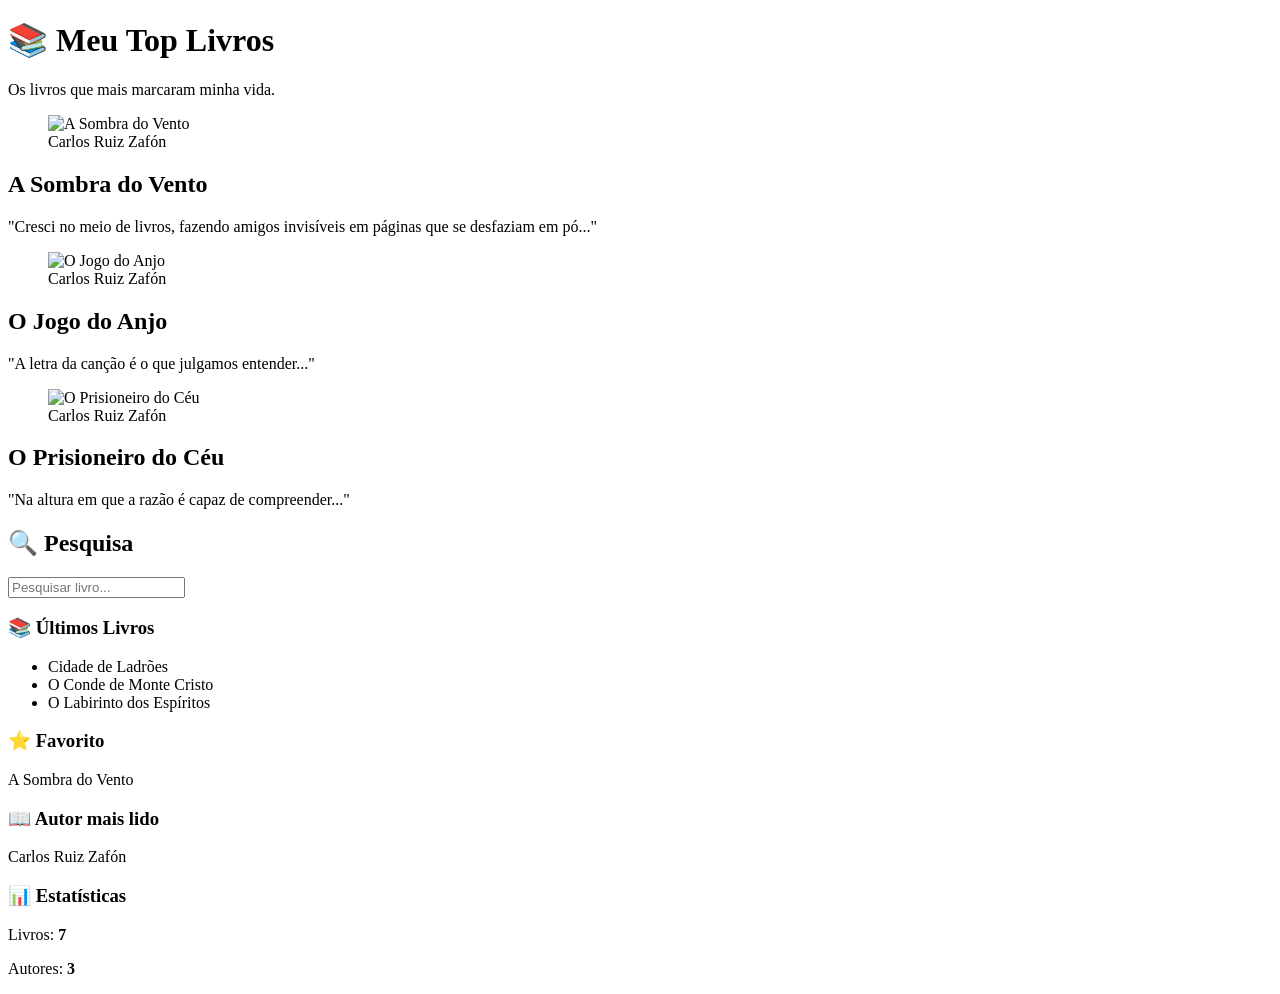
==== index.html @ 982901af "Create index.html" ====
<!DOCTYPE html>
<html lang="pt-br">
<head>
    <meta charset="UTF-8">
    <meta name="viewport" content="width=device-width, initial-scale=1.0">
    <title>Meu Top Livros</title>
    <link rel="stylesheet" href="style.css">
</head>

<body>

<header>
    <h1>📚 Meu Top Livros</h1>
    <p>Os livros que mais marcaram minha vida.</p>
</header>

<main class="container">

    <!-- Conteúdo principal -->
    <section class="conteudo">

        <article class="livro">

            <figure>
                <img src="https://encrypted-tbn0.gstatic.com/images?q=tbn:ANd9GcRl0ojqoRzmisD-qSrYzxYlmKDc_uwGJLLNUHIPdXYCww&s"
                    alt="A Sombra do Vento">

                <figcaption>Carlos Ruiz Zafón</figcaption>
            </figure>

            <div>

                <h2>A Sombra do Vento</h2>

                <p>
                    "Cresci no meio de livros, fazendo amigos invisíveis em páginas que se desfaziam em pó..."
                </p>

            </div>

        </article>

        <article class="livro">

            <figure>
                <img src="https://encrypted-tbn0.gstatic.com/images?q=tbn:ANd9GcQw5gsm1SyWhOe64HRQV-95J110N8QmnVJjhS1RGpzAJQ&s=10"
                    alt="O Jogo do Anjo">

                <figcaption>Carlos Ruiz Zafón</figcaption>
            </figure>

            <div>

                <h2>O Jogo do Anjo</h2>

                <p>
                    "A letra da canção é o que julgamos entender..."
                </p>

            </div>

        </article>

        <article class="livro">

            <figure>
                <img src="https://encrypted-tbn0.gstatic.com/images?q=tbn:ANd9GcTRCfm_sTPt8P8wNqclbmxdLpyc6TXs1fWrxeul1AFvDg&s=10"
                    alt="O Prisioneiro do Céu">

                <figcaption>Carlos Ruiz Zafón</figcaption>
            </figure>

            <div>

                <h2>O Prisioneiro do Céu</h2>

                <p>
                    "Na altura em que a razão é capaz de compreender..."
                </p>

            </div>

        </article>

    </section>

    <!-- Barra lateral -->

    <aside class="sidebar">

        <h2>🔍 Pesquisa</h2>

        <input
            type="text"
            placeholder="Pesquisar livro...">

        <div class="box">

            <h3>📚 Últimos Livros</h3>

            <ul>
                <li>Cidade de Ladrões</li>
                <li>O Conde de Monte Cristo</li>
                <li>O Labirinto dos Espíritos</li>
            </ul>

        </div>

        <div class="box">

            <h3>⭐ Favorito</h3>

            <p>A Sombra do Vento</p>

        </div>

        <div class="box">

            <h3>📖 Autor mais lido</h3>

            <p>Carlos Ruiz Zafón</p>

        </div>

        <div class="box">

            <h3>📊 Estatísticas</h3>

            <p>Livros: <strong>7</strong></p>
            <p>Autores: <strong>3</strong></p>

        </div>

    </aside>

</main>

</body>
</html>
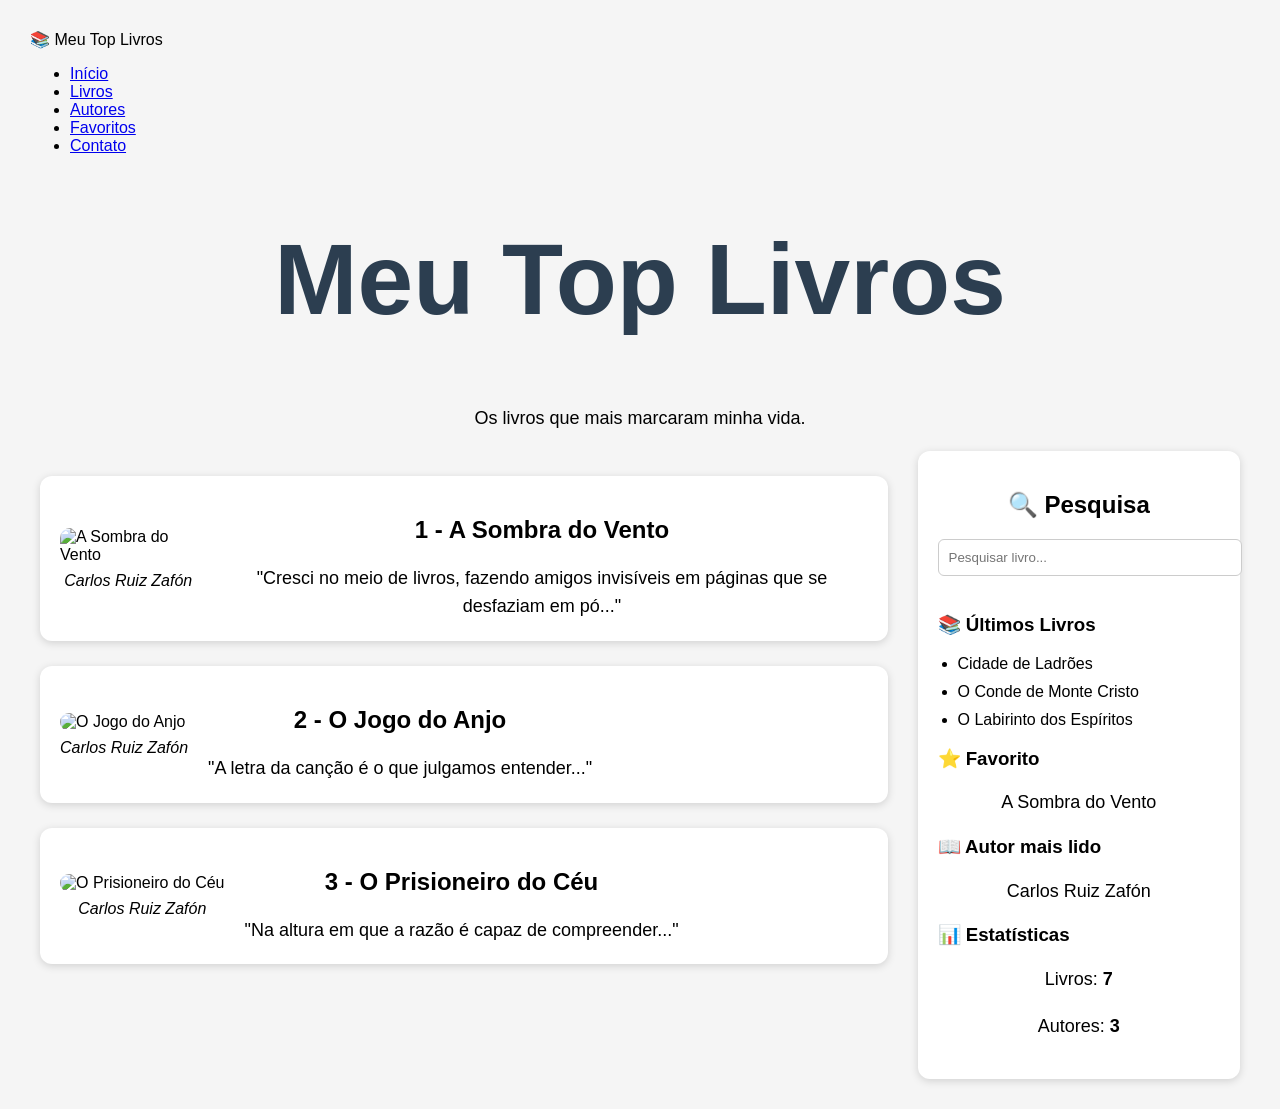
==== commit dea9e3aa: "Update index.html" ====
--- a/index.html
+++ b/index.html
@@ -1,139 +1,153 @@
 <!DOCTYPE html>
 <html lang="pt-br">
-<head>
+  <head>
     <meta charset="UTF-8">
     <meta name="viewport" content="width=device-width, initial-scale=1.0">
     <title>Meu Top Livros</title>
     <link rel="stylesheet" href="style.css">
-</head>
+  </head>
 
-<body>
+  <body>
+    <nav class="menu">
+      <div class="logo">
+        📚 Meu Top Livros
+      </div>
 
-<header>
-    <h1>📚 Meu Top Livros</h1>
-    <p>Os livros que mais marcaram minha vida.</p>
-</header>
+      <ul>
+        <li><a href="#">Início</a></li>
+        <li><a href="#">Livros</a></li>
+        <li><a href="#">Autores</a></li>
+        <li><a href="#">Favoritos</a></li>
+        <li><a href="#">Contato</a></li>
+      </ul>
+    </nav>
+    <header>
+      <h1>Meu Top Livros</h1>
 
-<main class="container">
+      <p class="descricao">
+        Os livros que mais marcaram minha vida.
+      </p>
+    </header>
+    <main class="container">
 
-    <!-- Conteúdo principal -->
-    <section class="conteudo">
+      <!-- Conteúdo principal -->
+      <section class="conteudo">
 
         <article class="livro">
 
-            <figure>
-                <img src="https://encrypted-tbn0.gstatic.com/images?q=tbn:ANd9GcRl0ojqoRzmisD-qSrYzxYlmKDc_uwGJLLNUHIPdXYCww&s"
-                    alt="A Sombra do Vento">
+          <figure>
+            <img src="https://encrypted-tbn0.gstatic.com/images?q=tbn:ANd9GcRl0ojqoRzmisD-qSrYzxYlmKDc_uwGJLLNUHIPdXYCww&s"
+              alt="A Sombra do Vento">
 
-                <figcaption>Carlos Ruiz Zafón</figcaption>
-            </figure>
+            <figcaption>Carlos Ruiz Zafón</figcaption>
+          </figure>
 
-            <div>
+          <div>
 
-                <h2>A Sombra do Vento</h2>
+            <h2>A Sombra do Vento</h2>
 
-                <p>
-                    "Cresci no meio de livros, fazendo amigos invisíveis em páginas que se desfaziam em pó..."
-                </p>
+            <p>
+              "Cresci no meio de livros, fazendo amigos invisíveis em páginas que se desfaziam em pó..."
+            </p>
 
-            </div>
+          </div>
 
         </article>
 
         <article class="livro">
 
-            <figure>
-                <img src="https://encrypted-tbn0.gstatic.com/images?q=tbn:ANd9GcQw5gsm1SyWhOe64HRQV-95J110N8QmnVJjhS1RGpzAJQ&s=10"
-                    alt="O Jogo do Anjo">
+          <figure>
+            <img src="https://encrypted-tbn0.gstatic.com/images?q=tbn:ANd9GcQw5gsm1SyWhOe64HRQV-95J110N8QmnVJjhS1RGpzAJQ&s=10"
+              alt="O Jogo do Anjo">
 
-                <figcaption>Carlos Ruiz Zafón</figcaption>
-            </figure>
+            <figcaption>Carlos Ruiz Zafón</figcaption>
+          </figure>
 
-            <div>
+          <div>
 
-                <h2>O Jogo do Anjo</h2>
+            <h2>O Jogo do Anjo</h2>
 
-                <p>
-                    "A letra da canção é o que julgamos entender..."
-                </p>
+            <p>
+              "A letra da canção é o que julgamos entender..."
+            </p>
 
-            </div>
+          </div>
 
         </article>
 
         <article class="livro">
 
-            <figure>
-                <img src="https://encrypted-tbn0.gstatic.com/images?q=tbn:ANd9GcTRCfm_sTPt8P8wNqclbmxdLpyc6TXs1fWrxeul1AFvDg&s=10"
-                    alt="O Prisioneiro do Céu">
+          <figure>
+            <img src="https://encrypted-tbn0.gstatic.com/images?q=tbn:ANd9GcTRCfm_sTPt8P8wNqclbmxdLpyc6TXs1fWrxeul1AFvDg&s=10"
+              alt="O Prisioneiro do Céu">
 
-                <figcaption>Carlos Ruiz Zafón</figcaption>
-            </figure>
+            <figcaption>Carlos Ruiz Zafón</figcaption>
+          </figure>
 
-            <div>
+          <div>
 
-                <h2>O Prisioneiro do Céu</h2>
+            <h2>O Prisioneiro do Céu</h2>
 
-                <p>
-                    "Na altura em que a razão é capaz de compreender..."
-                </p>
+            <p>
+              "Na altura em que a razão é capaz de compreender..."
+            </p>
 
-            </div>
+          </div>
 
         </article>
 
-    </section>
+      </section>
 
-    <!-- Barra lateral -->
+      <!-- Barra lateral -->
 
-    <aside class="sidebar">
+      <aside class="sidebar">
 
         <h2>🔍 Pesquisa</h2>
 
         <input
-            type="text"
-            placeholder="Pesquisar livro...">
+          type="text"
+          placeholder="Pesquisar livro...">
 
         <div class="box">
 
-            <h3>📚 Últimos Livros</h3>
+          <h3>📚 Últimos Livros</h3>
 
-            <ul>
-                <li>Cidade de Ladrões</li>
-                <li>O Conde de Monte Cristo</li>
-                <li>O Labirinto dos Espíritos</li>
-            </ul>
+          <ul>
+            <li>Cidade de Ladrões</li>
+            <li>O Conde de Monte Cristo</li>
+            <li>O Labirinto dos Espíritos</li>
+          </ul>
 
         </div>
 
         <div class="box">
 
-            <h3>⭐ Favorito</h3>
+        <h3>⭐ Favorito</h3>
 
-            <p>A Sombra do Vento</p>
+        <p>A Sombra do Vento</p>
+
+      </div>
+
+        <div class="box">
+
+          <h3>📖 Autor mais lido</h3>
+
+          <p>Carlos Ruiz Zafón</p>
 
         </div>
 
         <div class="box">
 
-            <h3>📖 Autor mais lido</h3>
+          <h3>📊 Estatísticas</h3>
 
-            <p>Carlos Ruiz Zafón</p>
+          <p>Livros: <strong>7</strong></p>
+          <p>Autores: <strong>3</strong></p>
 
         </div>
 
-        <div class="box">
+      </aside>
 
-            <h3>📊 Estatísticas</h3>
+    </main>
 
-            <p>Livros: <strong>7</strong></p>
-            <p>Autores: <strong>3</strong></p>
-
-        </div>
-
-    </aside>
-
-</main>
-
-</body>
+  </body>
 </html>
--- a/style.css
+++ b/style.css
@@ -0,0 +1,118 @@
+h1{
+  font-size: 100px;
+  text-align: center;
+  color: #2c3e50;
+}
+h2{
+  text-align: center;
+}
+p{
+    font-size:18px;
+    line-height:1.6;
+    text-align: center;
+}
+img{
+    width:150px;
+    height:220px;
+    object-fit:cover;
+    border-radius:10px;
+}
+.livro{
+    display:flex;
+    align-items:center;
+    gap:20px;
+
+    background:white;
+    padding:20px;
+
+    border-radius:12px;
+
+    box-shadow:0 2px 8px rgba(0,0,0,.15);
+
+    margin:25px 0;
+}
+
+.livro img {
+  width: 150px;
+}
+
+.livro p {
+  margin: 0;
+}
+body{
+    padding:30px;
+    font-family:Arial, Helvetica, sans-serif;
+    background:#f5f5f5;
+    margin:0;
+}
+figure{
+    margin:0;
+}
+
+figcaption{
+    text-align:center;
+    font-style:italic;
+    margin-top:8px;
+}
+body {
+    counter-reset: livro;
+}
+
+.livro h2::before {
+    counter-increment: livro;
+    content: counter(livro) " - ";
+}
+.container{
+    max-width:1200px;
+    margin:auto;
+
+    display:flex;
+    gap:30px;
+
+    align-items:flex-start;
+}
+
+.conteudo{
+    flex:3;
+}
+
+.sidebar{
+    flex:1;
+
+    background:white;
+
+    padding:20px;
+
+    border-radius:12px;
+
+    box-shadow:0 2px 8px rgba(0,0,0,.15);
+
+    position:sticky;
+
+    top:20px;
+}
+
+.sidebar input{
+
+    width:100%;
+
+    padding:10px;
+
+    margin-bottom:20px;
+
+    border-radius:6px;
+
+    border:1px solid #ccc;
+}
+
+.sidebar ul{
+
+    padding-left:20px;
+
+}
+
+.sidebar li{
+
+    margin-bottom:10px;
+
+}
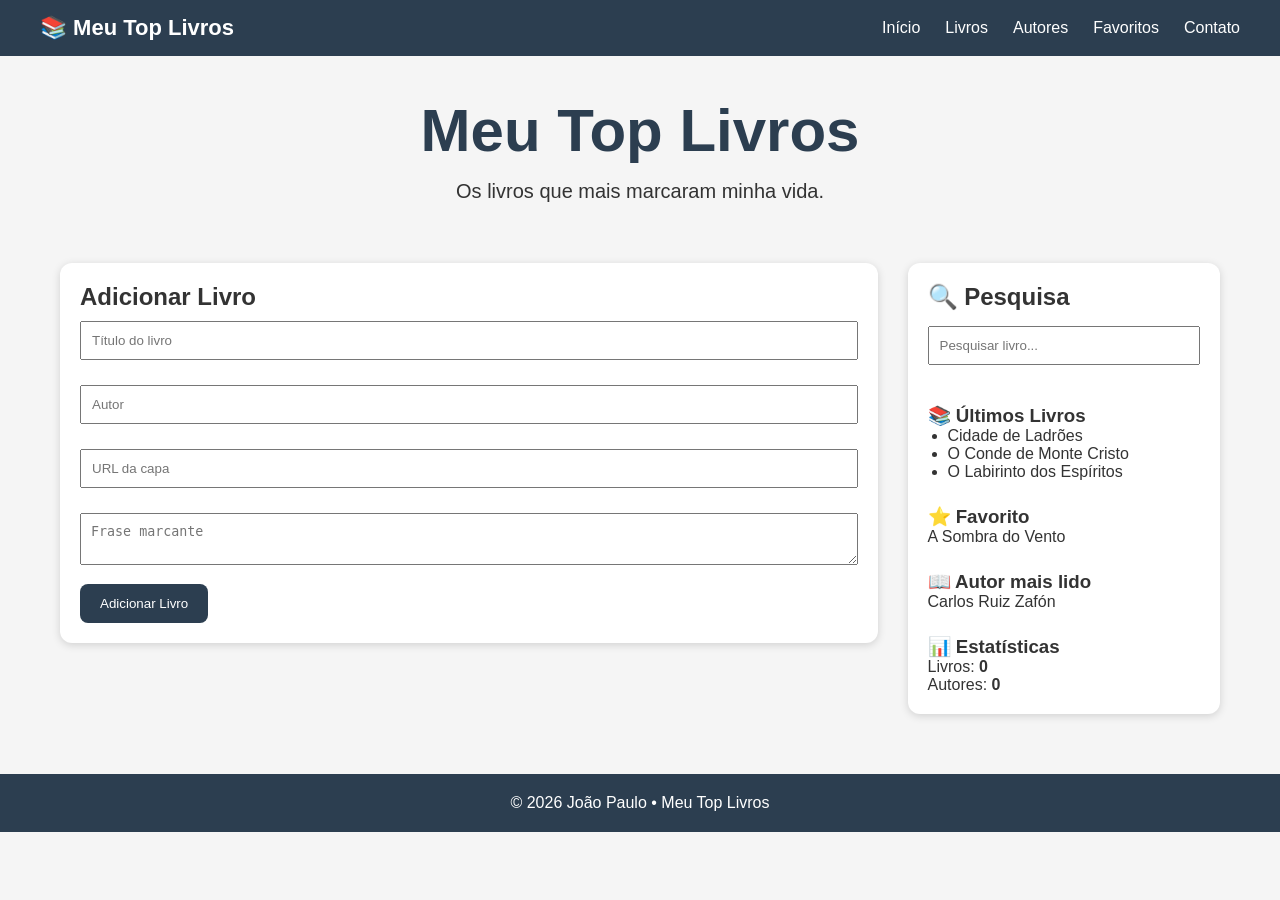
==== commit 7f0df01d: "add formulario" ====
--- a/index.html
+++ b/index.html
@@ -1,153 +1,162 @@
 <!DOCTYPE html>
-<html lang="pt-br">
-  <head>
+<html lang="pt-BR">
+<head>
     <meta charset="UTF-8">
     <meta name="viewport" content="width=device-width, initial-scale=1.0">
     <title>Meu Top Livros</title>
+
     <link rel="stylesheet" href="style.css">
-  </head>
+</head>
 
-  <body>
+<body>
+
+    <!-- MENU -->
+
     <nav class="menu">
-      <div class="logo">
-        📚 Meu Top Livros
-      </div>
 
-      <ul>
-        <li><a href="#">Início</a></li>
-        <li><a href="#">Livros</a></li>
-        <li><a href="#">Autores</a></li>
-        <li><a href="#">Favoritos</a></li>
-        <li><a href="#">Contato</a></li>
-      </ul>
+        <div class="logo">
+            📚 Meu Top Livros
+        </div>
+
+        <ul>
+
+            <li><a href="#">Início</a></li>
+            <li><a href="#">Livros</a></li>
+            <li><a href="#">Autores</a></li>
+            <li><a href="#">Favoritos</a></li>
+            <li><a href="#">Contato</a></li>
+
+        </ul>
+
     </nav>
+
+    <!-- CABEÇALHO -->
+
     <header>
-      <h1>Meu Top Livros</h1>
 
-      <p class="descricao">
-        Os livros que mais marcaram minha vida.
-      </p>
+        <h1>Meu Top Livros</h1>
+
+        <p class="descricao">
+            Os livros que mais marcaram minha vida.
+        </p>
+
     </header>
+
+    <!-- CONTEÚDO -->
+
     <main class="container">
 
-      <!-- Conteúdo principal -->
-      <section class="conteudo">
+        <section class="conteudo">
 
-        <article class="livro">
+            <!-- Formulário -->
 
-          <figure>
-            <img src="https://encrypted-tbn0.gstatic.com/images?q=tbn:ANd9GcRl0ojqoRzmisD-qSrYzxYlmKDc_uwGJLLNUHIPdXYCww&s"
-              alt="A Sombra do Vento">
+            <section class="formulario">
 
-            <figcaption>Carlos Ruiz Zafón</figcaption>
-          </figure>
+                <h2>Adicionar Livro</h2>
 
-          <div>
+                <input
+                    type="text"
+                    id="titulo"
+                    placeholder="Título do livro">
 
-            <h2>A Sombra do Vento</h2>
+                <input
+                    type="text"
+                    id="autor"
+                    placeholder="Autor">
 
-            <p>
-              "Cresci no meio de livros, fazendo amigos invisíveis em páginas que se desfaziam em pó..."
-            </p>
+                <input
+                    type="text"
+                    id="imagem"
+                    placeholder="URL da capa">
 
-          </div>
+                <textarea
+                    id="frase"
+                    placeholder="Frase marcante"></textarea>
 
-        </article>
+                <button id="adicionar">
+                    Adicionar Livro
+                </button>
 
-        <article class="livro">
+            </section>
 
-          <figure>
-            <img src="https://encrypted-tbn0.gstatic.com/images?q=tbn:ANd9GcQw5gsm1SyWhOe64HRQV-95J110N8QmnVJjhS1RGpzAJQ&s=10"
-              alt="O Jogo do Anjo">
+            <!-- Lista dos livros -->
 
-            <figcaption>Carlos Ruiz Zafón</figcaption>
-          </figure>
+            <section id="lista-livros">
 
-          <div>
+                <!--
+                    Os livros serão adicionados
+                    automaticamente pelo JavaScript.
+                -->
 
-            <h2>O Jogo do Anjo</h2>
+            </section>
 
-            <p>
-              "A letra da canção é o que julgamos entender..."
-            </p>
+        </section>
 
-          </div>
+        <!-- SIDEBAR -->
 
-        </article>
+        <aside class="sidebar">
 
-        <article class="livro">
+            <h2>🔍 Pesquisa</h2>
 
-          <figure>
-            <img src="https://encrypted-tbn0.gstatic.com/images?q=tbn:ANd9GcTRCfm_sTPt8P8wNqclbmxdLpyc6TXs1fWrxeul1AFvDg&s=10"
-              alt="O Prisioneiro do Céu">
+            <input
+                type="search"
+                placeholder="Pesquisar livro...">
 
-            <figcaption>Carlos Ruiz Zafón</figcaption>
-          </figure>
+            <div class="box">
 
-          <div>
+                <h3>📚 Últimos Livros</h3>
 
-            <h2>O Prisioneiro do Céu</h2>
+                <ul>
 
-            <p>
-              "Na altura em que a razão é capaz de compreender..."
-            </p>
+                    <li>Cidade de Ladrões</li>
+                    <li>O Conde de Monte Cristo</li>
+                    <li>O Labirinto dos Espíritos</li>
 
-          </div>
+                </ul>
 
-        </article>
+            </div>
 
-      </section>
+            <div class="box">
 
-      <!-- Barra lateral -->
+                <h3>⭐ Favorito</h3>
 
-      <aside class="sidebar">
+                <p>A Sombra do Vento</p>
 
-        <h2>🔍 Pesquisa</h2>
+            </div>
 
-        <input
-          type="text"
-          placeholder="Pesquisar livro...">
+            <div class="box">
 
-        <div class="box">
+                <h3>📖 Autor mais lido</h3>
 
-          <h3>📚 Últimos Livros</h3>
+                <p>Carlos Ruiz Zafón</p>
 
-          <ul>
-            <li>Cidade de Ladrões</li>
-            <li>O Conde de Monte Cristo</li>
-            <li>O Labirinto dos Espíritos</li>
-          </ul>
+            </div>
 
-        </div>
+            <div class="box">
 
-        <div class="box">
+                <h3>📊 Estatísticas</h3>
 
-        <h3>⭐ Favorito</h3>
+                <p>Livros: <strong id="total-livros">0</strong></p>
 
-        <p>A Sombra do Vento</p>
+                <p>Autores: <strong id="total-autores">0</strong></p>
 
-      </div>
+            </div>
 
-        <div class="box">
-
-          <h3>📖 Autor mais lido</h3>
-
-          <p>Carlos Ruiz Zafón</p>
-
-        </div>
-
-        <div class="box">
-
-          <h3>📊 Estatísticas</h3>
-
-          <p>Livros: <strong>7</strong></p>
-          <p>Autores: <strong>3</strong></p>
-
-        </div>
-
-      </aside>
+        </aside>
 
     </main>
 
-  </body>
+    <!-- RODAPÉ -->
+
+    <footer>
+
+        <p>
+            © 2026 João Paulo • Meu Top Livros
+        </p>
+
+    </footer>
+
+    <script src="script.js"></script>
+
+</body>
 </html>
--- a/style.css
+++ b/style.css
@@ -1,118 +1,354 @@
-h1{
-  font-size: 100px;
-  text-align: center;
-  color: #2c3e50;
-}
-h2{
-  text-align: center;
-}
-p{
-    font-size:18px;
-    line-height:1.6;
-    text-align: center;
-}
+/* =========================
+   GERAL
+========================= */
+
+*{
+    margin:0;
+    padding:0;
+    box-sizing:border-box;
+}
+
+body{
+    font-family:Arial, Helvetica, sans-serif;
+    background:#f5f5f5;
+    color:#333;
+}
+
 img{
     width:150px;
     height:220px;
     object-fit:cover;
     border-radius:10px;
 }
+
+
+/* =========================
+   MENU
+========================= */
+
+.menu{
+
+    display:flex;
+
+    justify-content:space-between;
+
+    align-items:center;
+
+    background:#2c3e50;
+
+    padding:15px 40px;
+
+}
+
+.menu ul{
+
+    display:flex;
+
+    gap:25px;
+
+    list-style:none;
+
+}
+
+.menu a{
+
+    color:white;
+
+    text-decoration:none;
+
+}
+
+.logo{
+
+    color:white;
+
+    font-size:22px;
+
+    font-weight:bold;
+
+}
+
+/* =========================
+   HEADER
+========================= */
+
+header{
+
+    text-align:center;
+
+    padding:40px;
+
+}
+
+h1{
+
+    font-size:60px;
+
+    color:#2c3e50;
+
+}
+
+.descricao{
+
+    margin-top:15px;
+
+    font-size:20px;
+
+}
+
+/* =========================
+   HEADER
+========================= */
+
+header{
+
+    text-align:center;
+
+    padding:40px;
+
+}
+
+h1{
+
+    font-size:60px;
+
+    color:#2c3e50;
+
+}
+
+.descricao{
+
+    margin-top:15px;
+
+    font-size:20px;
+
+}
+/* =========================
+   LAYOUT
+========================= */
+
+.container{
+
+    max-width:1200px;
+
+    margin:auto;
+
+    display:flex;
+
+    gap:30px;
+
+    padding:20px;
+
+}
+
+.conteudo{
+
+    flex:3;
+
+}
+
+.sidebar{
+
+    flex:1;
+
+    background:white;
+
+    padding:20px;
+
+    border-radius:12px;
+
+    box-shadow:0 2px 8px rgba(0,0,0,.15);
+
+    height:max-content;
+
+}
+/* =========================
+   FORMULÁRIO
+========================= */
+
+.formulario{
+
+    background:white;
+
+    padding:20px;
+
+    border-radius:12px;
+
+    margin-bottom:30px;
+
+    box-shadow:0 2px 8px rgba(0,0,0,.15);
+
+}
+
+.formulario input,
+.formulario textarea{
+
+    width:100%;
+
+    margin-top:10px;
+
+    margin-bottom:15px;
+
+    padding:10px;
+
+}
+
+.formulario button{
+
+    background:#2c3e50;
+
+    color:white;
+
+    border:none;
+
+    padding:12px 20px;
+
+    cursor:pointer;
+
+    border-radius:8px;
+
+}
+
+.formulario button:hover{
+
+    background:#34495e;
+
+}
+/* =========================
+   LIVROS
+========================= */
+
+#lista-livros{
+
+    display:flex;
+
+    flex-direction:column;
+
+    gap:20px;
+
+}
+
 .livro{
-    display:flex;
-    align-items:center;
+
+    display:flex;
+
     gap:20px;
 
     background:white;
+
     padding:20px;
 
     border-radius:12px;
 
     box-shadow:0 2px 8px rgba(0,0,0,.15);
 
-    margin:25px 0;
-}
-
-.livro img {
-  width: 150px;
-}
-
-.livro p {
-  margin: 0;
-}
+}
+
+figure{
+
+    margin:0;
+
+}
+
+figcaption{
+
+    text-align:center;
+
+    margin-top:10px;
+
+    font-style:italic;
+
+}
+
 body{
-    padding:30px;
-    font-family:Arial, Helvetica, sans-serif;
-    background:#f5f5f5;
-    margin:0;
-}
-figure{
-    margin:0;
-}
-
-figcaption{
+
+    counter-reset:livro;
+
+}
+
+.livro h2::before{
+
+    counter-increment:livro;
+
+    content:counter(livro) " - ";
+
+}
+/* =========================
+   SIDEBAR
+========================= */
+
+.sidebar input{
+
+    width:100%;
+
+    padding:10px;
+
+    margin:15px 0;
+
+}
+
+.box{
+
+    margin-top:25px;
+
+}
+
+.box ul{
+
+    padding-left:20px;
+
+}
+/* =========================
+   FOOTER
+========================= */
+
+footer{
+
+    background:#2c3e50;
+
+    color:white;
+
     text-align:center;
-    font-style:italic;
-    margin-top:8px;
-}
-body {
-    counter-reset: livro;
-}
-
-.livro h2::before {
-    counter-increment: livro;
-    content: counter(livro) " - ";
-}
-.container{
-    max-width:1200px;
-    margin:auto;
-
-    display:flex;
-    gap:30px;
-
-    align-items:flex-start;
-}
-
-.conteudo{
-    flex:3;
-}
-
-.sidebar{
-    flex:1;
-
-    background:white;
-
-    padding:20px;
-
-    border-radius:12px;
-
-    box-shadow:0 2px 8px rgba(0,0,0,.15);
-
-    position:sticky;
-
-    top:20px;
-}
-
-.sidebar input{
-
-    width:100%;
-
-    padding:10px;
-
-    margin-bottom:20px;
-
-    border-radius:6px;
-
-    border:1px solid #ccc;
-}
-
-.sidebar ul{
-
-    padding-left:20px;
-
-}
-
-.sidebar li{
-
-    margin-bottom:10px;
-
-}
+
+    padding:20px;
+
+    margin-top:40px;
+
+}
+/* =========================
+   RESPONSIVO
+========================= */
+
+@media(max-width:900px){
+
+    .container{
+
+        flex-direction:column;
+
+    }
+
+    .livro{
+
+        flex-direction:column;
+
+        text-align:center;
+
+    }
+
+    .menu{
+
+        flex-direction:column;
+
+        gap:20px;
+
+    }
+
+    .menu ul{
+
+        flex-wrap:wrap;
+
+        justify-content:center;
+
+    }
+
+}
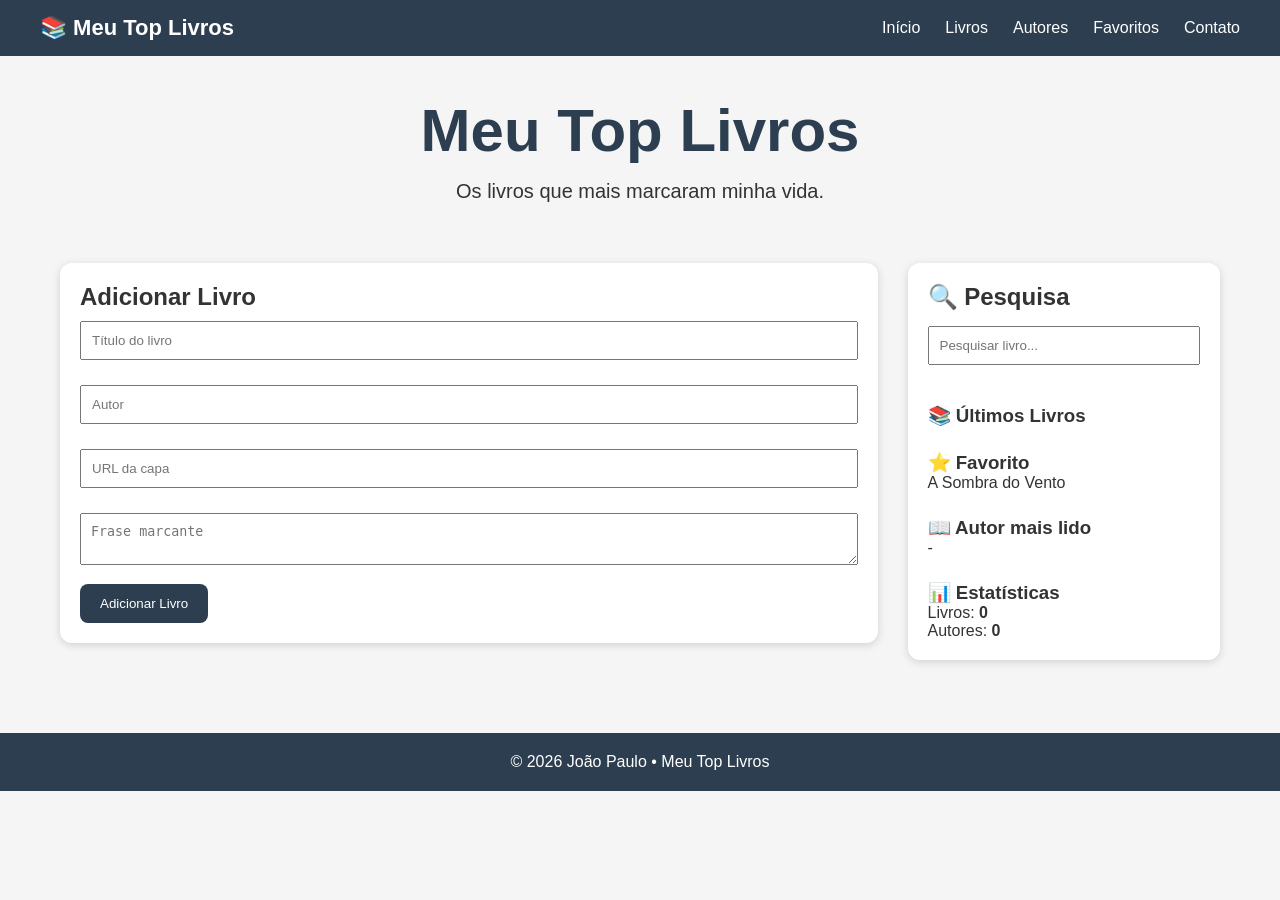
==== commit 87188dbe: "atualizar" ====
--- a/index.html
+++ b/index.html
@@ -102,20 +102,14 @@
                 type="search"
                 placeholder="Pesquisar livro...">
 
-            <div class="box">
+        <div class="box">
 
-                <h3>📚 Últimos Livros</h3>
+          <h3>📚 Últimos Livros</h3>
 
-                <ul>
+          <ul id="ultimos-livros">
+          </ul>
 
-                    <li>Cidade de Ladrões</li>
-                    <li>O Conde de Monte Cristo</li>
-                    <li>O Labirinto dos Espíritos</li>
-
-                </ul>
-
-            </div>
-
+        </div>
             <div class="box">
 
                 <h3>⭐ Favorito</h3>
@@ -128,7 +122,7 @@
 
                 <h3>📖 Autor mais lido</h3>
 
-                <p>Carlos Ruiz Zafón</p>
+                <p id="autor-mais-lido">-</p>
 
             </div>
 
@@ -136,10 +130,9 @@
 
                 <h3>📊 Estatísticas</h3>
 
-                <p>Livros: <strong id="total-livros">0</strong></p>
+          <p>Livros: <strong id="total-livros">0</strong></p>
 
-                <p>Autores: <strong id="total-autores">0</strong></p>
-
+          <p>Autores: <strong id="total-autores">0</strong></p>
             </div>
 
         </aside>
